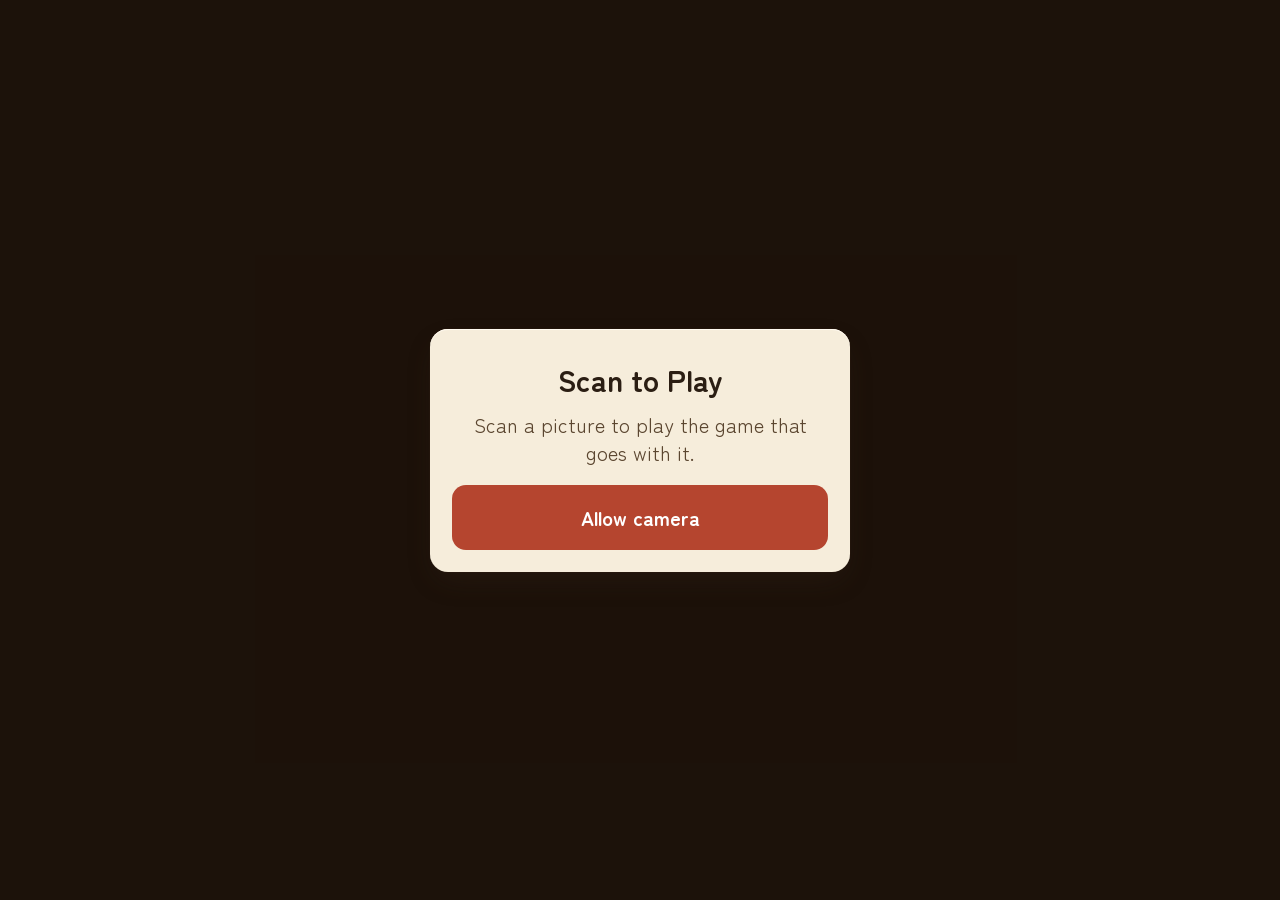
==== index.html @ 6c09637e "Scan to Play hub: scan sushi or ramen picture to open its game Co-Authored-By: Claude Sonnet 5.5 <no" ====
<!DOCTYPE html>
<html lang="en">
<head>
<meta charset="utf-8">
<meta name="viewport" content="width=device-width,initial-scale=1,maximum-scale=1,user-scalable=no,viewport-fit=cover">
<meta name="theme-color" content="#ecdfc6">
<title>Scan to Play</title>
<link rel="icon" href="data:image/svg+xml,%3Csvg xmlns='http://www.w3.org/2000/svg' viewBox='0 0 100 100'%3E%3Crect width='100' height='100' rx='22' fill='%23b5452f'/%3E%3Cpath d='M38 28l36 22-36 22z' fill='%23fff'/%3E%3C/svg%3E">
<link rel="preconnect" href="https://fonts.googleapis.com">
<link rel="preconnect" href="https://fonts.gstatic.com" crossorigin>
<link href="https://fonts.googleapis.com/css2?family=Zen+Maru+Gothic:wght@500;700;900&display=swap" rel="stylesheet">
<link rel="stylesheet" href="css/hub.css">
<script type="importmap">
{ "imports": {
  "three": "https://cdn.jsdelivr.net/npm/three@0.160.0/build/three.module.js",
  "three/addons/": "https://cdn.jsdelivr.net/npm/three@0.160.0/examples/jsm/",
  "mindar-image-three": "https://cdn.jsdelivr.net/npm/mind-ar@1.2.5/dist/mindar-image-three.prod.js"
} }
</script>
</head>
<body>
<div id="ar"></div>

<section id="perm" class="screen">
  <div class="plate">
    <h1>Scan to Play</h1>
    <p>Scan a picture to play the game that goes with it.</p>
    <button class="btn" id="permBtn">Allow camera</button>
    <div class="status" id="permStatus"></div>
  </div>
</section>

<div id="guide" class="overlay">
  <div class="scan-top plate"><b>Scan a picture to play</b></div>
  <div class="frame"><i></i><i></i><i></i><i></i><div class="sweep"></div></div>
  <div class="scan-bottom">
    <div class="status" id="scanStatus">Starting camera</div>
  </div>
</div>

<div id="found" class="found"><div class="plate"><div class="stamp">&#9654;</div><b id="foundName"></b><span id="foundSub"></span></div></div>

<script type="module" src="js/app.js"></script>
</body>
</html>
---- css/hub.css ----
:root{--page:#ecdfc6;--card:#f6eddb;--text:#5b4630;--strong:#2b1e13;--muted:#8f7a5e;--ink:#3b2a1c;--red:#b5452f}
*{box-sizing:border-box;-webkit-tap-highlight-color:transparent}
html,body{margin:0;height:100%;background:var(--page);color:var(--text);font-family:"Zen Maru Gothic",system-ui,sans-serif;overflow:hidden}
#ar{position:fixed;inset:0;background:#1c120a}
#ar{overflow:hidden}
#ar canvas{display:block}
.screen{position:fixed;inset:0;display:none;align-items:center;justify-content:center;padding:20px;background:rgba(28,18,10,.55)}
.screen.on{display:flex}
.plate{background:var(--card);border-radius:18px;box-shadow:0 1px 0 #fffaf0 inset,0 0 0 1px #3b2a1c22,0 12px 30px -8px #3b2a1c55;padding:22px;max-width:420px;width:100%;text-align:center}
h1{margin:6px 0 10px;font-size:34px;color:var(--strong)}
p{margin:6px 0 18px;line-height:1.4;font-size:22px}
.btn{display:block;width:100%;border:0;border-radius:14px;padding:14px 18px;font:700 22px "Zen Maru Gothic",system-ui,sans-serif;color:#fff;background:var(--red);cursor:pointer;text-decoration:none;text-align:center}
.btn:disabled{opacity:.6}
.btn.ghost{background:transparent;color:var(--ink);box-shadow:0 0 0 1.5px var(--ink) inset}
.btn.small{display:inline-block;width:auto;padding:12px 18px;font-size:20px}
.status:empty{display:none}
.status{margin:12px 0 0;font-size:20px;color:var(--muted)}
.overlay{position:fixed;inset:0;pointer-events:none;display:none}
.overlay.on{display:block}
.scan-top{width:auto;position:absolute;top:max(14px,env(safe-area-inset-top));left:14px;right:14px;margin:auto;padding:12px 16px;display:flex;flex-direction:column;gap:2px;max-width:460px}
.scan-top b{color:var(--strong);font-size:26px}
.scan-top .cap{font-size:13px;color:var(--muted);line-height:1.35}
.frame{position:absolute;left:50%;top:50%;width:min(72vw,52vh);aspect-ratio:3/4;transform:translate(-50%,-50%)}
.frame i{position:absolute;width:34px;height:34px;border:4px solid #fffaf0;filter:drop-shadow(0 1px 3px #0008)}
.frame i:nth-child(1){left:0;top:0;border-right:0;border-bottom:0;border-top-left-radius:12px}
.frame i:nth-child(2){right:0;top:0;border-left:0;border-bottom:0;border-top-right-radius:12px}
.frame i:nth-child(3){left:0;bottom:0;border-right:0;border-top:0;border-bottom-left-radius:12px}
.frame i:nth-child(4){right:0;bottom:0;border-left:0;border-top:0;border-bottom-right-radius:12px}
.sweep{position:absolute;left:6px;right:6px;height:3px;border-radius:3px;background:linear-gradient(90deg,transparent,#fffaf0,transparent);animation:sweep 2.4s ease-in-out infinite}
@keyframes sweep{0%,100%{top:6%}50%{top:94%}}
.scan-bottom{position:absolute;left:0;right:0;bottom:max(18px,env(safe-area-inset-bottom));display:flex;flex-direction:column;align-items:center;gap:10px;pointer-events:auto;padding:0 14px}
.scan-bottom .status{background:var(--card);padding:7px 14px;border-radius:999px;margin:0;color:var(--text)}
.scan-bottom .btn.ghost{background:var(--card)}
.row{display:flex;gap:8px;flex-wrap:wrap;justify-content:center}
.found{display:none;position:fixed;inset:0;align-items:center;justify-content:center;background:rgba(28,18,10,.5)}
.found.on{display:flex}
.found .plate{width:auto;min-width:220px;animation:pop .35s cubic-bezier(.2,1.4,.4,1)}
.stamp{width:64px;height:64px;margin:0 auto 6px;border-radius:50%;background:var(--red);color:#fff;font-size:34px;line-height:64px;font-weight:900}
.found b{display:block;font-size:34px;color:var(--strong)}
@keyframes pop{from{transform:scale(.7);opacity:0}to{transform:scale(1);opacity:1}}
.choose{display:grid;gap:8px;margin-bottom:12px}
/* bigger, plainer text: nothing small */
h1{font-size:30px}
p{font-size:20px}
.btn{font-size:20px;padding:18px 20px}
.status{font-size:22px}
.scan-top{align-items:center;text-align:center}
.scan-top b{font-size:28px}
.found b{font-size:34px}
.found span{display:block;margin-top:6px;font-size:20px;color:var(--muted)}
.found .plate{padding:28px 36px}
.found span{display:block;font-size:22px;margin-top:4px}
.stamp{font-size:30px;padding-left:5px}
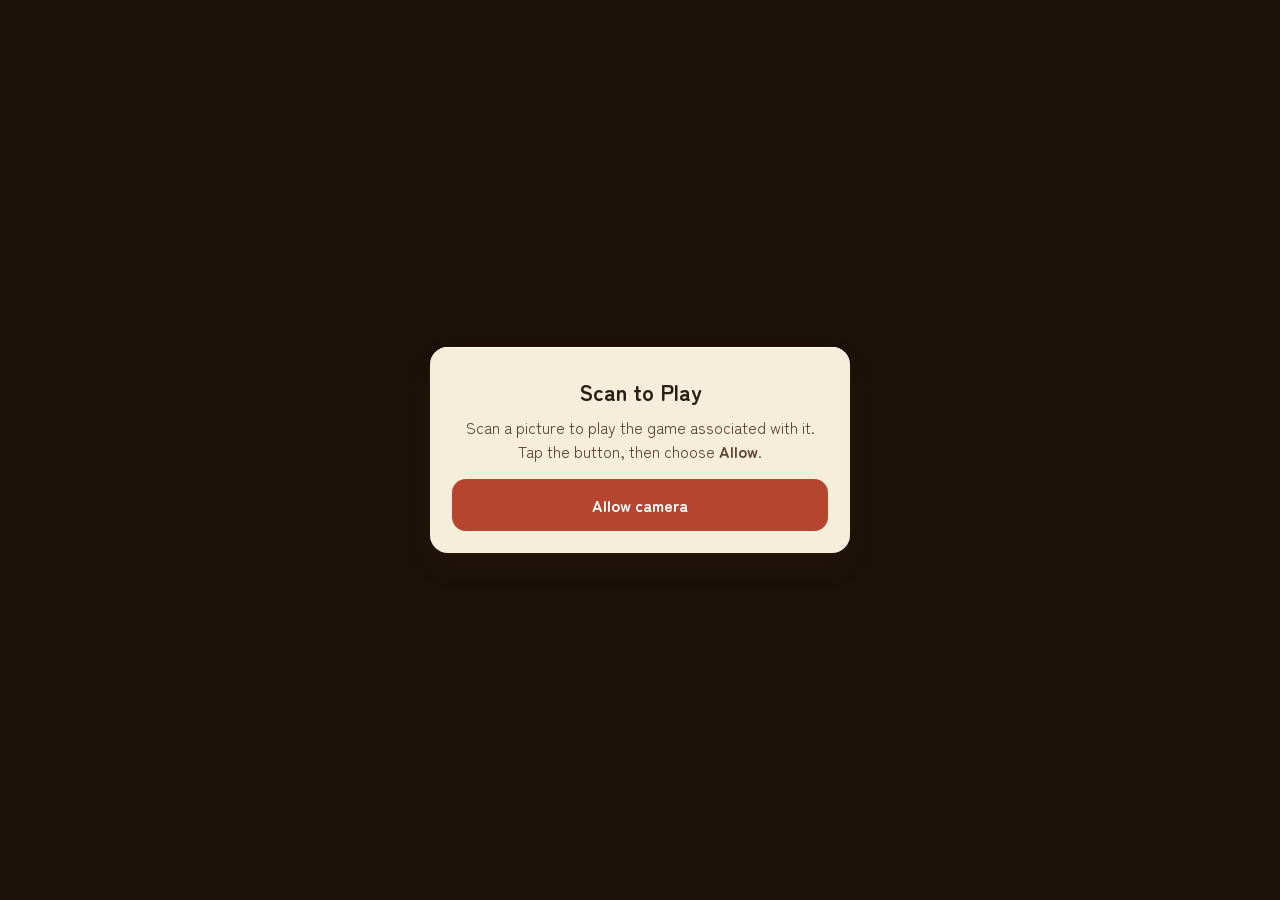
==== commit 2fa36101: "First screen copied exactly from Scan to Listen (fonts, sizes, panel) Co-Authored-By: Claude Sonnet " ====
--- a/index.html
+++ b/index.html
@@ -24,21 +24,21 @@
 <section id="perm" class="screen">
   <div class="plate">
     <h1>Scan to Play</h1>
-    <p>Scan a picture to play the game that goes with it.</p>
+    <p>Scan a picture to play the game associated with it. Tap the button, then choose <b>Allow</b>.</p>
     <button class="btn" id="permBtn">Allow camera</button>
     <div class="status" id="permStatus"></div>
   </div>
 </section>
 
 <div id="guide" class="overlay">
-  <div class="scan-top plate"><b>Scan a picture to play</b></div>
+  <div class="scan-top plate"><b>Scan a picture</b><span class="cap">The right game will open</span></div>
   <div class="frame"><i></i><i></i><i></i><i></i><div class="sweep"></div></div>
   <div class="scan-bottom">
     <div class="status" id="scanStatus">Starting camera</div>
   </div>
 </div>
 
-<div id="found" class="found"><div class="plate"><div class="stamp">&#9654;</div><b id="foundName"></b><span id="foundSub"></span></div></div>
+<div id="found" class="found"><div class="plate"><b id="foundName"></b><span id="foundSub"></span></div></div>
 
 <script type="module" src="js/app.js"></script>
 </body>
--- a/css/hub.css
+++ b/css/hub.css
@@ -7,18 +7,18 @@
 .screen{position:fixed;inset:0;display:none;align-items:center;justify-content:center;padding:20px;background:rgba(28,18,10,.55)}
 .screen.on{display:flex}
 .plate{background:var(--card);border-radius:18px;box-shadow:0 1px 0 #fffaf0 inset,0 0 0 1px #3b2a1c22,0 12px 30px -8px #3b2a1c55;padding:22px;max-width:420px;width:100%;text-align:center}
-h1{margin:6px 0 10px;font-size:34px;color:var(--strong)}
-p{margin:6px 0 18px;line-height:1.4;font-size:22px}
-.btn{display:block;width:100%;border:0;border-radius:14px;padding:14px 18px;font:700 22px "Zen Maru Gothic",system-ui,sans-serif;color:#fff;background:var(--red);cursor:pointer;text-decoration:none;text-align:center}
+h1{margin:6px 0 8px;font-size:22px;color:var(--strong)}
+p{margin:6px 0 16px;line-height:1.5}
+.btn{display:block;width:100%;border:0;border-radius:14px;padding:14px 18px;font:700 16px "Zen Maru Gothic",system-ui,sans-serif;color:#fff;background:var(--red);cursor:pointer;text-decoration:none;text-align:center}
 .btn:disabled{opacity:.6}
 .btn.ghost{background:transparent;color:var(--ink);box-shadow:0 0 0 1.5px var(--ink) inset}
-.btn.small{display:inline-block;width:auto;padding:12px 18px;font-size:20px}
+.btn.small{display:inline-block;width:auto;padding:9px 14px;font-size:14px}
 .status:empty{display:none}
-.status{margin:12px 0 0;font-size:20px;color:var(--muted)}
+.status{margin:12px 0 0;font-size:14px;color:var(--muted)}
 .overlay{position:fixed;inset:0;pointer-events:none;display:none}
 .overlay.on{display:block}
 .scan-top{width:auto;position:absolute;top:max(14px,env(safe-area-inset-top));left:14px;right:14px;margin:auto;padding:12px 16px;display:flex;flex-direction:column;gap:2px;max-width:460px}
-.scan-top b{color:var(--strong);font-size:26px}
+.scan-top b{color:var(--strong)}
 .scan-top .cap{font-size:13px;color:var(--muted);line-height:1.35}
 .frame{position:absolute;left:50%;top:50%;width:min(72vw,52vh);aspect-ratio:3/4;transform:translate(-50%,-50%)}
 .frame i{position:absolute;width:34px;height:34px;border:4px solid #fffaf0;filter:drop-shadow(0 1px 3px #0008)}
@@ -36,18 +36,6 @@
 .found.on{display:flex}
 .found .plate{width:auto;min-width:220px;animation:pop .35s cubic-bezier(.2,1.4,.4,1)}
 .stamp{width:64px;height:64px;margin:0 auto 6px;border-radius:50%;background:var(--red);color:#fff;font-size:34px;line-height:64px;font-weight:900}
-.found b{display:block;font-size:34px;color:var(--strong)}
+.found b{display:block;font-size:20px;color:var(--strong)}
 @keyframes pop{from{transform:scale(.7);opacity:0}to{transform:scale(1);opacity:1}}
 .choose{display:grid;gap:8px;margin-bottom:12px}
-/* bigger, plainer text: nothing small */
-h1{font-size:30px}
-p{font-size:20px}
-.btn{font-size:20px;padding:18px 20px}
-.status{font-size:22px}
-.scan-top{align-items:center;text-align:center}
-.scan-top b{font-size:28px}
-.found b{font-size:34px}
-.found span{display:block;margin-top:6px;font-size:20px;color:var(--muted)}
-.found .plate{padding:28px 36px}
-.found span{display:block;font-size:22px;margin-top:4px}
-.stamp{font-size:30px;padding-left:5px}
